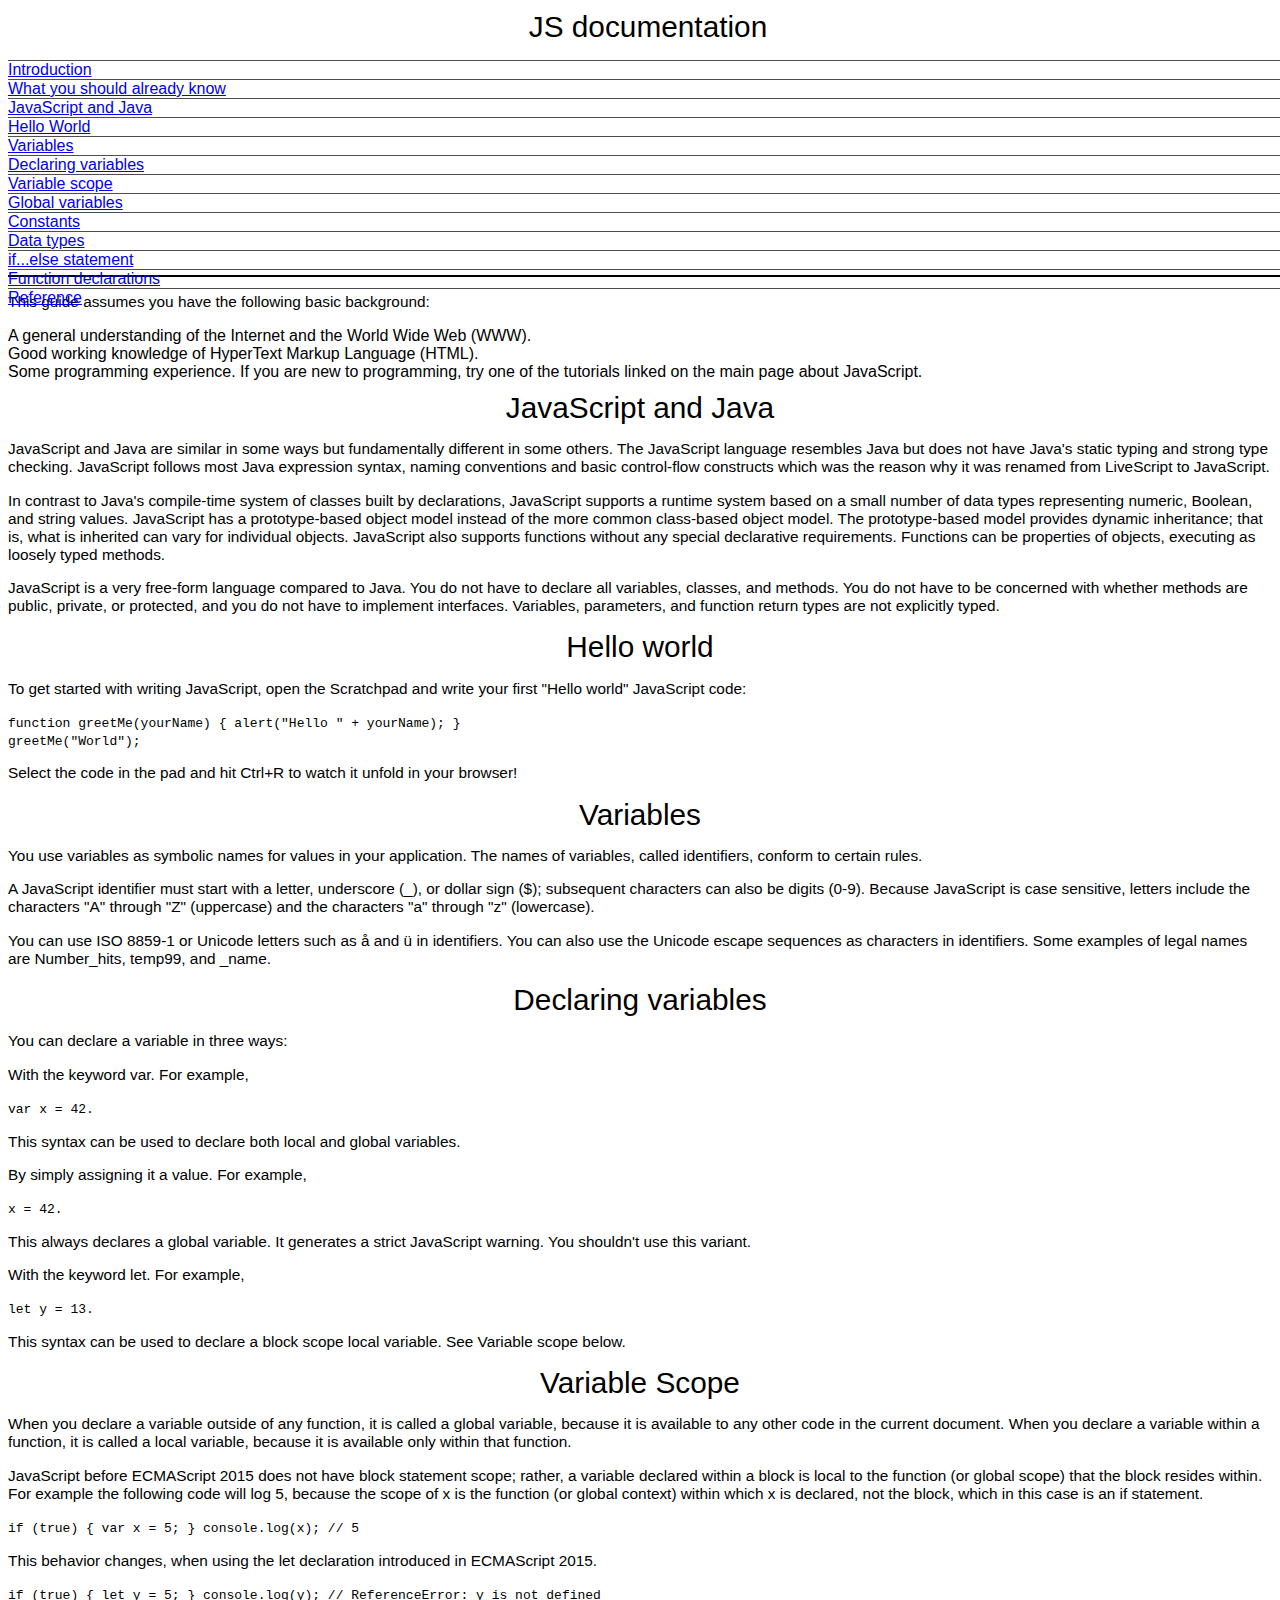
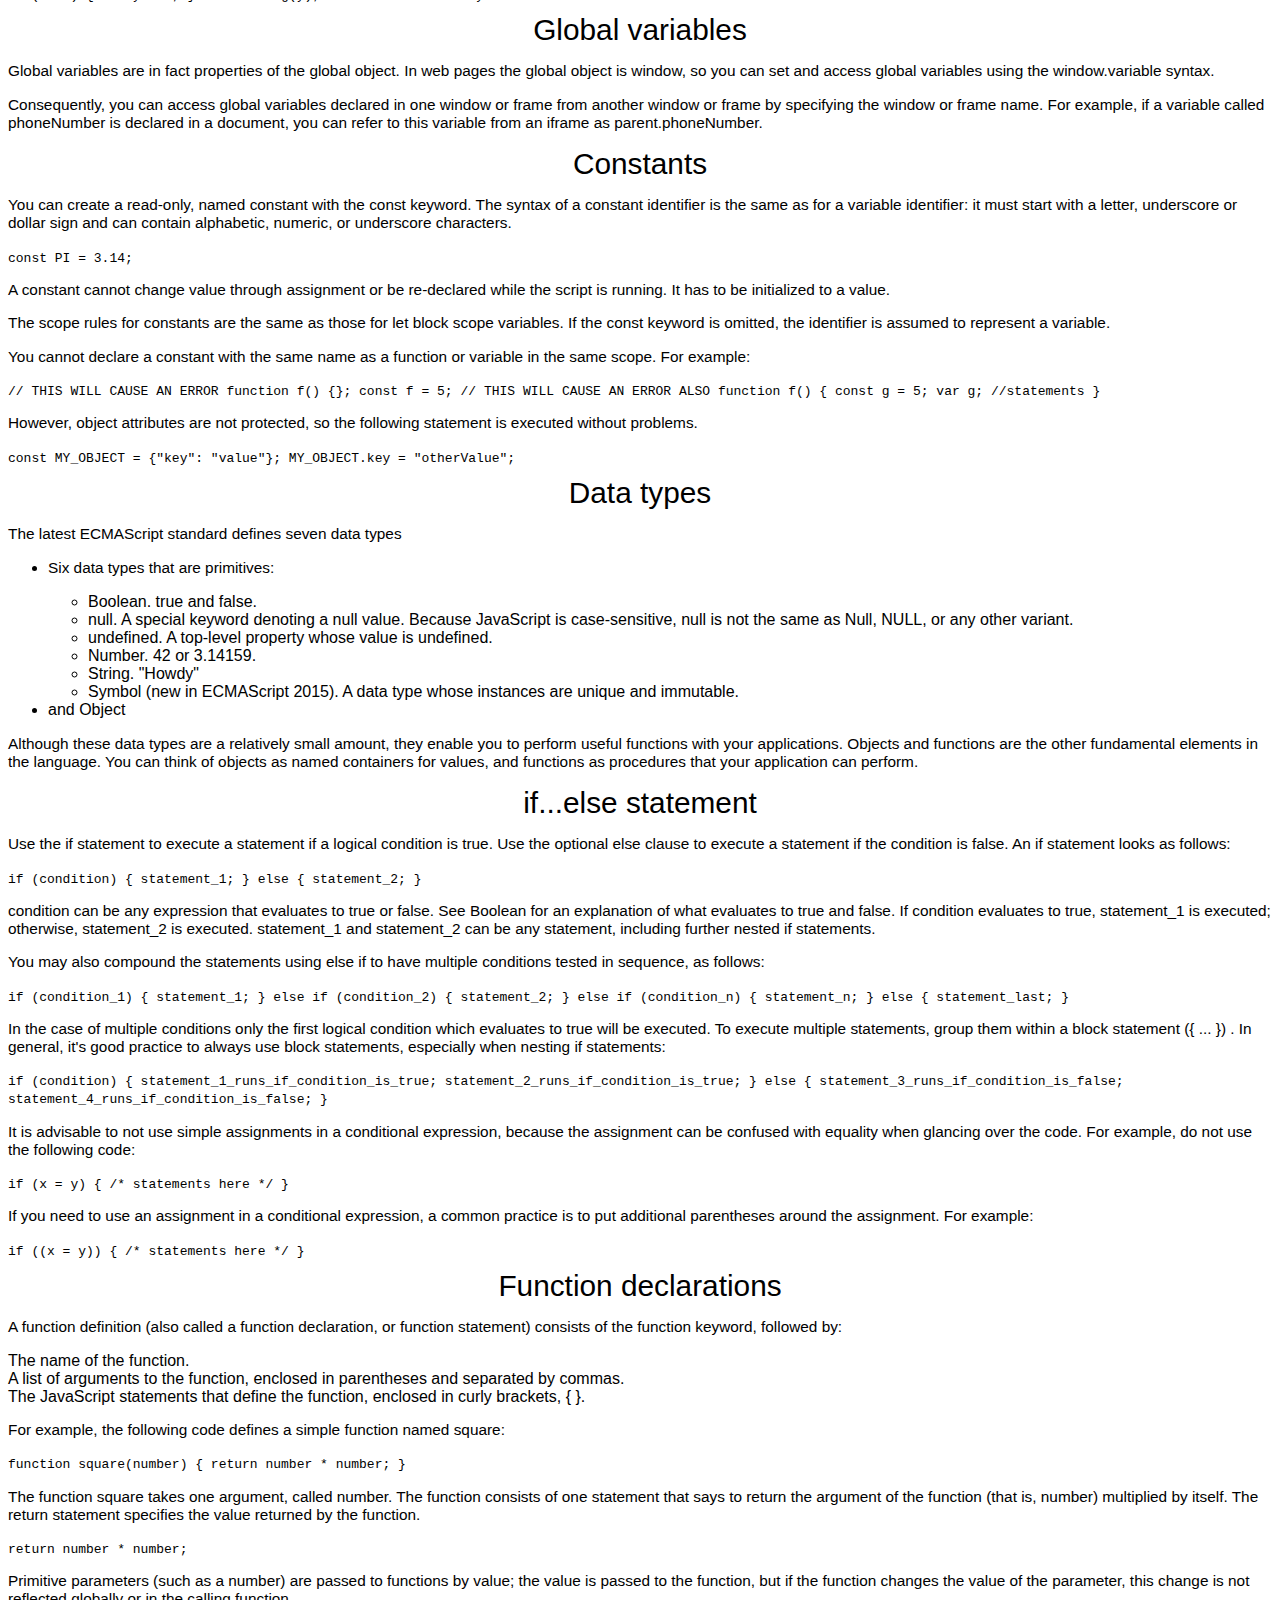
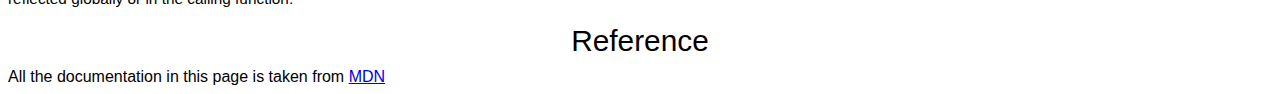
==== Technical Documentation project/index.html @ 60b71da4 "first commit" ====
<!DOCTYPE html>
<html lang="en">
   <head>
    <meta charset="UTF-8" />
    <meta name="viewport" content="width=device-width, initial-scale=1.0" />
    <meta name="technical documentation page" content="technical documentation page challenge" />
    <link rel="stylesheet" href="styles.css" />
  </head>
  <main id="main-doc">
    <nav id="navbar">
      <header>JS documentation</header>
      <ul>
      <li><a class="nav-link" href="#Introduction">Introduction</a></li>
      <li><a class="nav-link" href="#what_you_should_already_know">What you should already know</a></li>
      <li><a class="nav-link" href="#javascript_and_java">JavaScript and Java</a></li>
      <li><a class="nav-link" href="#hello_world">Hello World</a></li>
      <li><a class="nav-link" href="#variables">Variables</a></li>
      <li><a class="nav-link" href="#declaring_variables">Declaring variables</a></li>
      <li><a class="nav-link" href="#variable_scope">Variable scope</a></li>
      <li><a class="nav-link" href="#global_variables">Global variables</a></li>
      <li><a class="nav-link" href="#constants">Constants</a></li>
      <li><a class="nav-link" href="#data_types">Data types</a></li>
      <li><a class="nav-link" href="#if_else_statement">if...else statement</a></li>
      <li><a class="nav-link" href="#function_declarations">Function declarations</a></li>
      <li><a class="nav-link" href="#reference">Reference</a></li>
      </ul>
      
    </nav>
  <section class="main-section" id="Introduction">
    <article>
      <header>Introduction</header>
      <p>JavaScript is a cross-platform, object-oriented scripting language. It is a small and lightweight language. Inside a host environment (for example, a web browser), JavaScript can be connected to the objects of its environment to provide programmatic control over them.</p>
      <p>JavaScript contains a standard library of objects, such as Array, Date, and Math, and a core set of language elements such as operators, control structures, and statements. Core JavaScript can be extended for a variety of purposes by supplementing it with additional objects; for example:</p>
      <li>Client-side JavaScript extends the core language by supplying objects to control a browser and its 
      Document Object Model (DOM). For example, client-side extensions allow an application 
      to place elements on an HTML form and respond to user events such as mouse clicks, form input, 
      and page navigation.</li>
      <li>Server-side JavaScript extends the core language by supplying objects relevant to running 
      JavaScript on a server. For example, server-side extensions allow an application to communicate with a
      database, provide continuity of information from one invocation to another of the application, 
      or perform file manipulations on a server.</li>
    </article>    
  </section>
  <section class="main-section" id="what_you_should_already_know">
    <article>
      <header>What you should already know</header>
      <p>This guide assumes you have the following basic background:</p>
      <li>A general understanding of the Internet and the World Wide Web (WWW).</li>
      <li>Good working knowledge of HyperText Markup Language (HTML).</li>
      <li>Some programming experience. If you are new to programming, try one of the tutorials linked on the main page about JavaScript.</li>
    </article>
  </section>
  <section class="main-section" id="javascript_and_java">
    <article>
      <header>JavaScript and Java</header>
      <p>JavaScript and Java are similar in some ways but fundamentally different in some others. The JavaScript language resembles Java but does not have Java's static typing and strong type checking. JavaScript follows most Java expression syntax, naming conventions and basic control-flow constructs which was the reason why it was renamed from LiveScript to JavaScript.</p>
      <p>In contrast to Java's compile-time system of classes built by declarations, JavaScript supports a runtime system based on a small number of data types representing numeric, Boolean, and string values. JavaScript has a prototype-based object model instead of the more common class-based object model. The prototype-based model provides dynamic inheritance; that is, what is inherited can vary for individual objects. JavaScript also supports functions without any special declarative requirements. Functions can be properties of objects, executing as loosely typed methods.</p>
      <p>JavaScript is a very free-form language compared to Java. You do not have to declare all variables, classes, and methods. You do not have to be concerned with whether methods are public, private, or protected, and you do not have to implement interfaces. Variables, parameters, and function return types are not explicitly typed.</p>
    </article>
</section>
  <section class="main-section" id="hello_world">
    <article>
      <header>Hello world</header>
      <p>To get started with writing JavaScript, open the Scratchpad and write your first "Hello world" JavaScript code:</p>
      <code>function greetMe(yourName) { alert("Hello " + yourName); }
          <br>greetMe("World");</code>
      <p>Select the code in the pad and hit Ctrl+R to watch it unfold in your browser!</p>
    </article>
  </section>
  <section class="Variables" id="variables">
    <article>
      <header>Variables</header>
      <p>You use variables as symbolic names for values in your application. The names of variables, called identifiers, conform to certain rules.</p>
      <p>A JavaScript identifier must start with a letter, underscore (_), or dollar sign ($); subsequent characters can also be digits (0-9). Because JavaScript is case sensitive, letters include the characters "A" through "Z" (uppercase) and the characters "a" through "z" (lowercase).</p>
      <p>You can use ISO 8859-1 or Unicode letters such as å and ü in identifiers. You can also use the Unicode escape sequences as characters in identifiers. Some examples of legal names are Number_hits, temp99, and _name.</p>
    </article>
  </section>
  <section class="main-section" id="declaring_variables">
    <article>
      <header>Declaring variables</header>
      <p>You can declare a variable in three ways:</p>
      <p>With the keyword var. For example,</p>
      <code>var x = 42.</code>
      <p>This syntax can be used to declare both local and global variables.</p>
      <p>By simply assigning it a value. For example,</p>
      <code>x = 42.</code>
      <p>This always declares a global variable. It generates a strict JavaScript warning. You shouldn't use this variant.</p>
      <p>With the keyword let. For example,</p>
      <code>let y = 13.</code>
      <p>This syntax can be used to declare a block scope local variable. See Variable scope below.</p>
    </article>
  </section>
    <section class="main-section" id="variable_scope">
      <article>
        <header>Variable Scope</header>
        <p>When you declare a variable outside of any function, it is called a global variable, because it is available to any other code in the current document. When you declare a variable within a function, it is called a local variable, because it is available only within that function.</p>
        <p>JavaScript before ECMAScript 2015 does not have block statement scope; rather, a variable declared within a block is local to the function (or global scope) that the block resides within. For example the following code will log 5, because the scope of x is the function (or global context) within which x is declared, not the block, which in this case is an if statement.</p>
        <code>if (true) { var x = 5; } console.log(x); // 5</code>
        <p>This behavior changes, when using the let declaration introduced in ECMAScript 2015.</p>
        <code>if (true) { let y = 5; } console.log(y); // ReferenceError: y is not defined</code>
      </article>
    </section>
    <section class="main-section" id="global_variables">
      <article>
      <header>Global variables</header>
      <p>Global variables are in fact properties of the global object. In web pages the global object is window, so you can set and access global variables using the window.variable syntax.</p>
      <p>Consequently, you can access global variables declared in one window or frame from another window or frame by specifying the window or frame name. For example, if a variable called phoneNumber is declared in a document, you can refer to this variable from an iframe as parent.phoneNumber.</p>
      </article>
    </section>
    <section class="main-section" id="constants">
      <article>
        <header>Constants</header>
        <p>You can create a read-only, named constant with the const keyword. The syntax of a constant identifier is the same as for a variable identifier: it must start with a letter, underscore or dollar sign and can contain alphabetic, numeric, or underscore characters.</p>
        <code>const PI = 3.14;</code>
        <p>A constant cannot change value through assignment or be re-declared while the script is running. It has to be initialized to a value.</p>
        <p>The scope rules for constants are the same as those for let block scope variables. If the const keyword is omitted, the identifier is assumed to represent a variable.</p>
        <p>You cannot declare a constant with the same name as a function or variable in the same scope. For example:</p>
        <code>// THIS WILL CAUSE AN ERROR function f() {}; const f = 5; // THIS
          WILL CAUSE AN ERROR ALSO function f() { const g = 5; var g;
          //statements }</code>
        <p>However, object attributes are not protected, so the following statement is executed without problems.</p>
        <code>const MY_OBJECT = {"key": "value"}; MY_OBJECT.key =
          "otherValue";</code>
        </article>
    </section>
    <section class="main-section" id="data_types">
      <article>
        <header>Data types</header>
        <p>The latest ECMAScript standard defines seven data types</p>
        <ul>
          <li><p>Six data types that are primitives:</p>
            <ul>
              <li>Boolean. true and false.</li>
              <li>null. A special keyword denoting a null value. Because JavaScript is case-sensitive, null is not the same as Null, NULL, or any other variant.</li>
              <li>undefined. A top-level property whose value is undefined.</li>
              <li>Number. 42 or 3.14159.</li>
              <li>String. "Howdy"</li>
              <li>Symbol (new in ECMAScript 2015). A data type whose instances are unique and immutable.</li>
            </ul>
          </li>
          <li>and Object</li>
        </ul>
        <p>Although these data types are a relatively small amount, they enable you to perform useful functions with your applications. Objects and functions are the other fundamental elements in the language. You can think of objects as named containers for values, and functions as procedures that your application can perform.</p>
      </article>
    </section>
  <section class="main-section" id="if_else_statement">
    <article>
      <header>if...else statement</header>
      <p>Use the if statement to execute a statement if a logical condition is true. Use the optional else clause to execute a statement if the condition is false. An if statement looks as follows:</p>
      <code>if (condition) { statement_1; } else { statement_2; }</code>
      <p>condition can be any expression that evaluates to true or false. See Boolean for an explanation of what evaluates to true and false. If condition evaluates to true, statement_1 is executed; otherwise, statement_2 is executed. statement_1 and statement_2 can be any statement, including further nested if statements.</p>
      <p>You may also compound the statements using else if to have multiple conditions tested in sequence, as follows:</p>
      <code>if (condition_1) { statement_1; } else if (condition_2) {
        statement_2; } else if (condition_n) { statement_n; } else {
        statement_last; }</code>
      <p>In the case of multiple conditions only the first logical condition which evaluates to true will be executed. To execute multiple statements, group them within a block statement ({ ... }) . In general, it's good practice to always use block statements, especially when nesting if statements:</p>
      <code>if (condition) { statement_1_runs_if_condition_is_true;
        statement_2_runs_if_condition_is_true; } else {
        statement_3_runs_if_condition_is_false;
        statement_4_runs_if_condition_is_false; }</code>
      <p>It is advisable to not use simple assignments in a conditional expression, because the assignment can be confused with equality when glancing over the code. For example, do not use the following code:</p>
      <code>if (x = y) { /* statements here */ }</code>
      <p>If you need to use an assignment in a conditional expression, a common practice is to put additional parentheses around the assignment. For example:</p>
      <code>if ((x = y)) { /* statements here */ }</code>
    </article>
  </section>
  <section class="main-section" id="function_declarations">
    <article>
      <header>Function declarations</header>
      <p>A function definition (also called a function declaration, or function statement) consists of the function keyword, followed by:</p>
      <li>The name of the function.</li>
      <li>A list of arguments to the function, enclosed in parentheses and separated by commas.</li>
      <li>The JavaScript statements that define the function, enclosed in curly brackets, { }.</li>
      <p>For example, the following code defines a simple function named square:</p>
      <code>function square(number) { return number * number; }</code>
      <p>The function square takes one argument, called number. The function consists of one statement that says to return the argument of the function (that is, number) multiplied by itself. The return statement specifies the value returned by the function.</p>
      <code>return number * number;</code>
      <p>Primitive parameters (such as a number) are passed to functions by value; the value is passed to the function, but if the function changes the value of the parameter, this change is not reflected globally or in the calling function.</p>
    </article>
  </section>
  <section class="main-section" id="reference">
    <article>
      <header>Reference</header>
      <li>All the documentation in this page is taken from <a href="https://developer.mozilla.org/en-US/docs/Web/JavaScript/Guide">MDN</a></li>
    </article>
  </section>
  </main>
</html>
---- Technical Documentation project/styles.css ----
html, body{
    font-family: 'Open Sans', Arial, sans-serif;
    background-color: #ffffff;
    color:#000000;
}

header{
    margin:10px;
    text-align: center;
    font-size: 29.8px;
}
p{
    font-size: 15.36px;
    color:4d4e53;
}
#navbar{
    background-color: white;
    position:absolute;
    top:0;
    padding:0;
    margin:0;
    width:100%;
    max-height: 275px;
    border:none;
    z-index: 1;
    border-bottom: 2px solid;
}

.nav-link{
    display: inline-block;
}
#navbar ul {
    height: 88%;
    padding: 0;
    overflow-y: auto;
    overflow-x: hidden;
}
#navbar li {
    color: #4d4e53;
    border-top: 1px solid;
    list-style: none;
    position: relative;
    width: 100%;
}
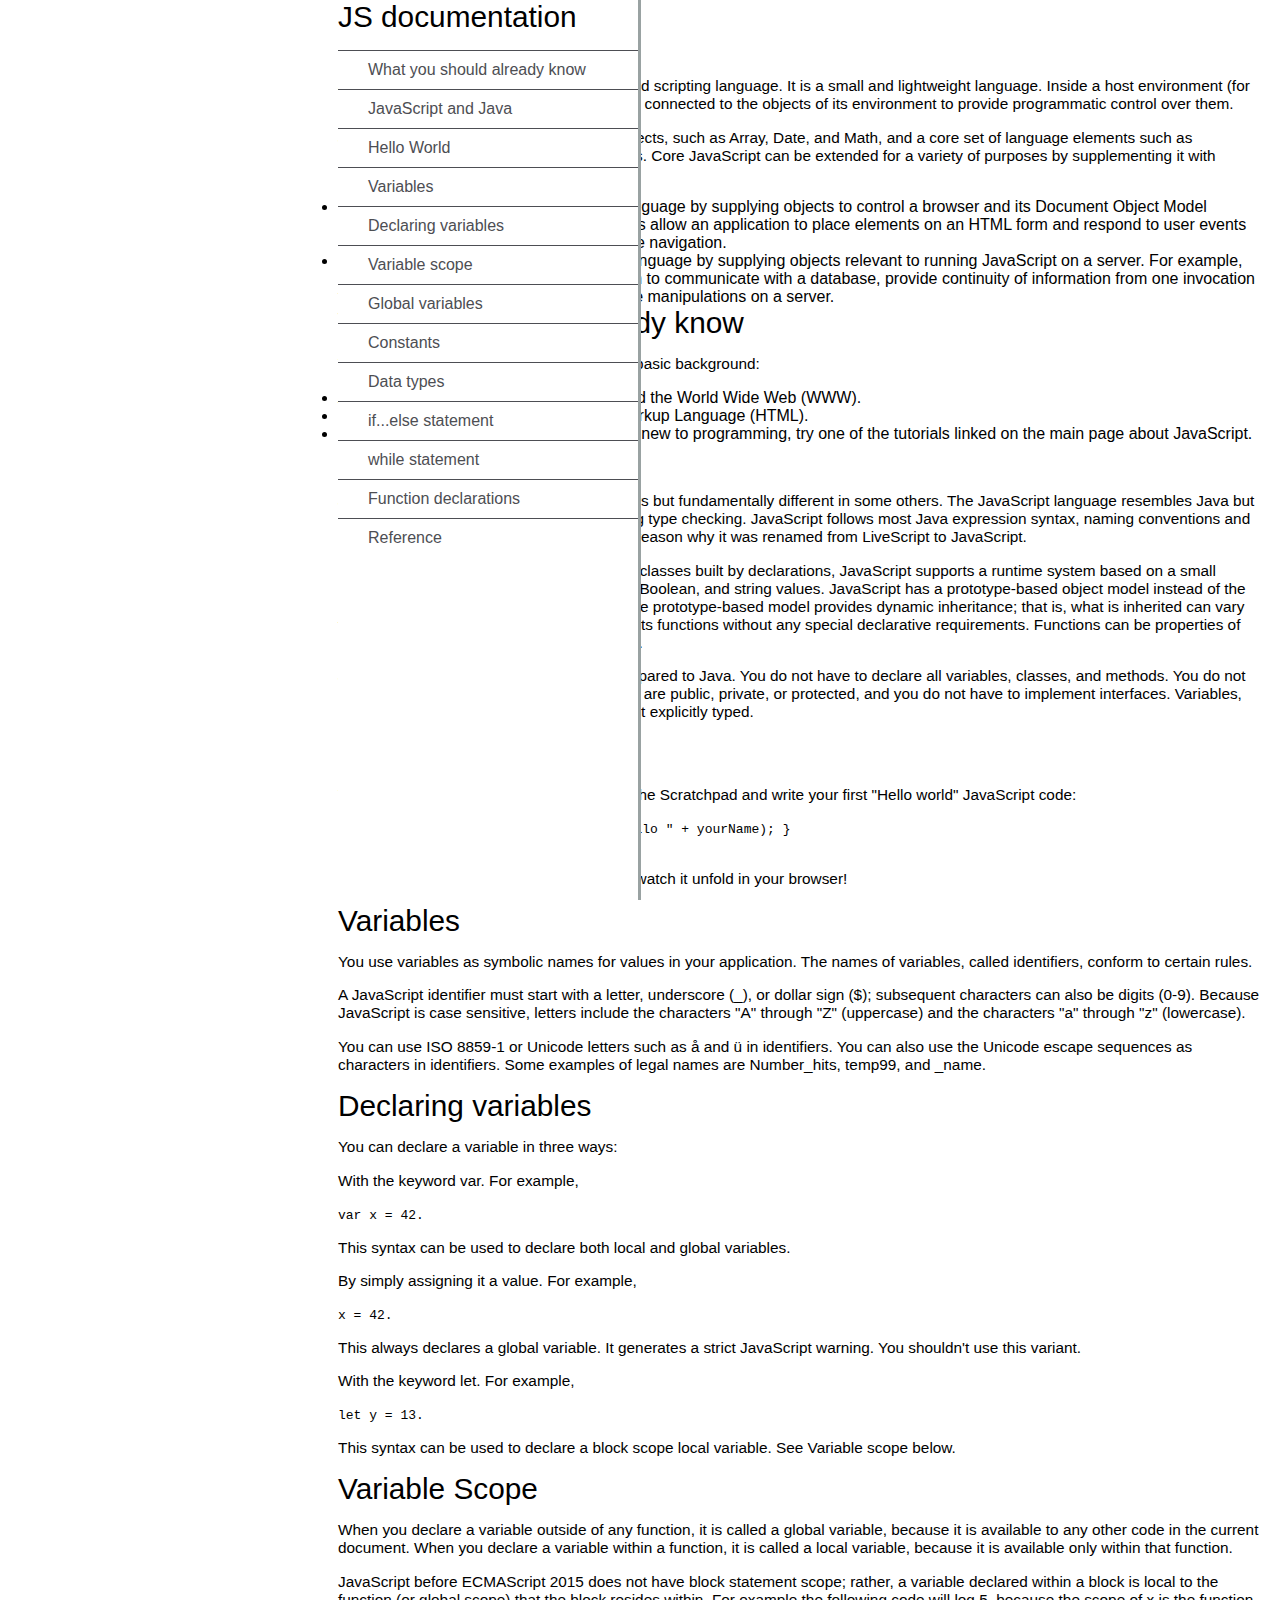
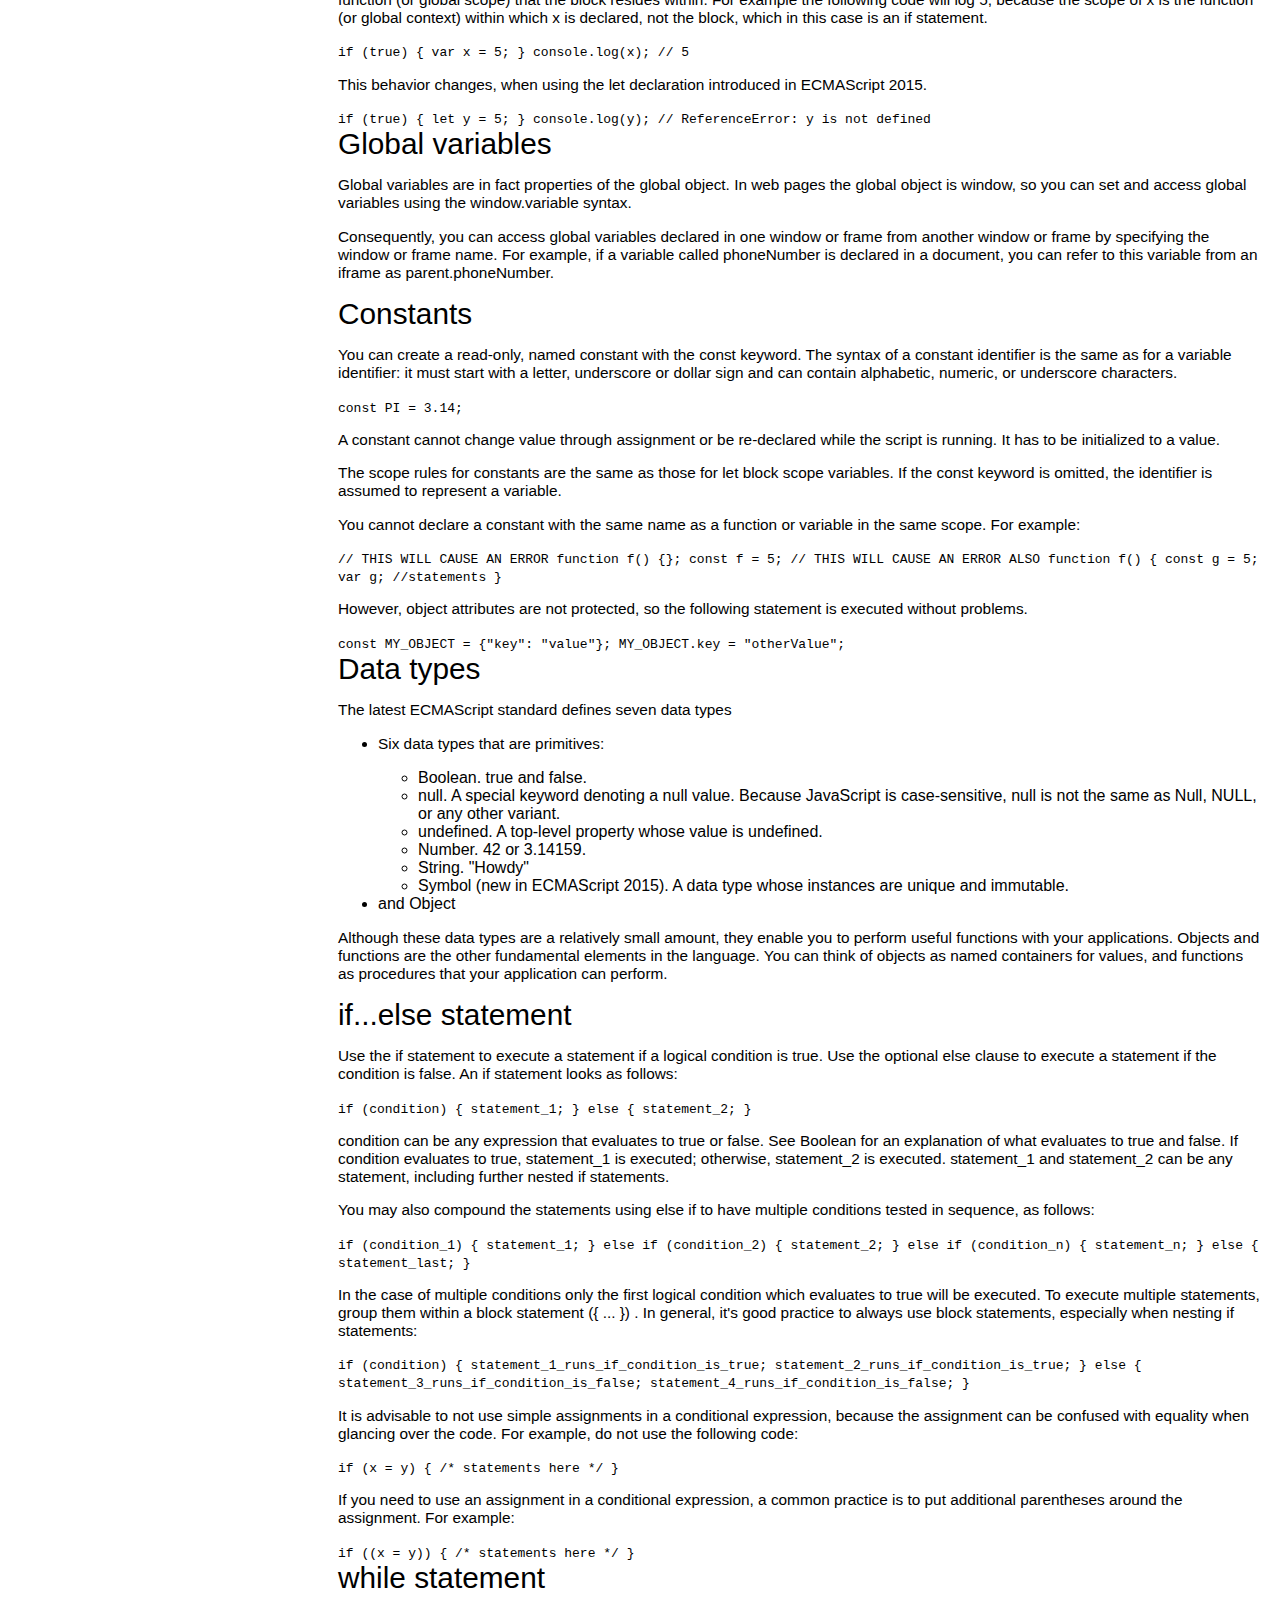
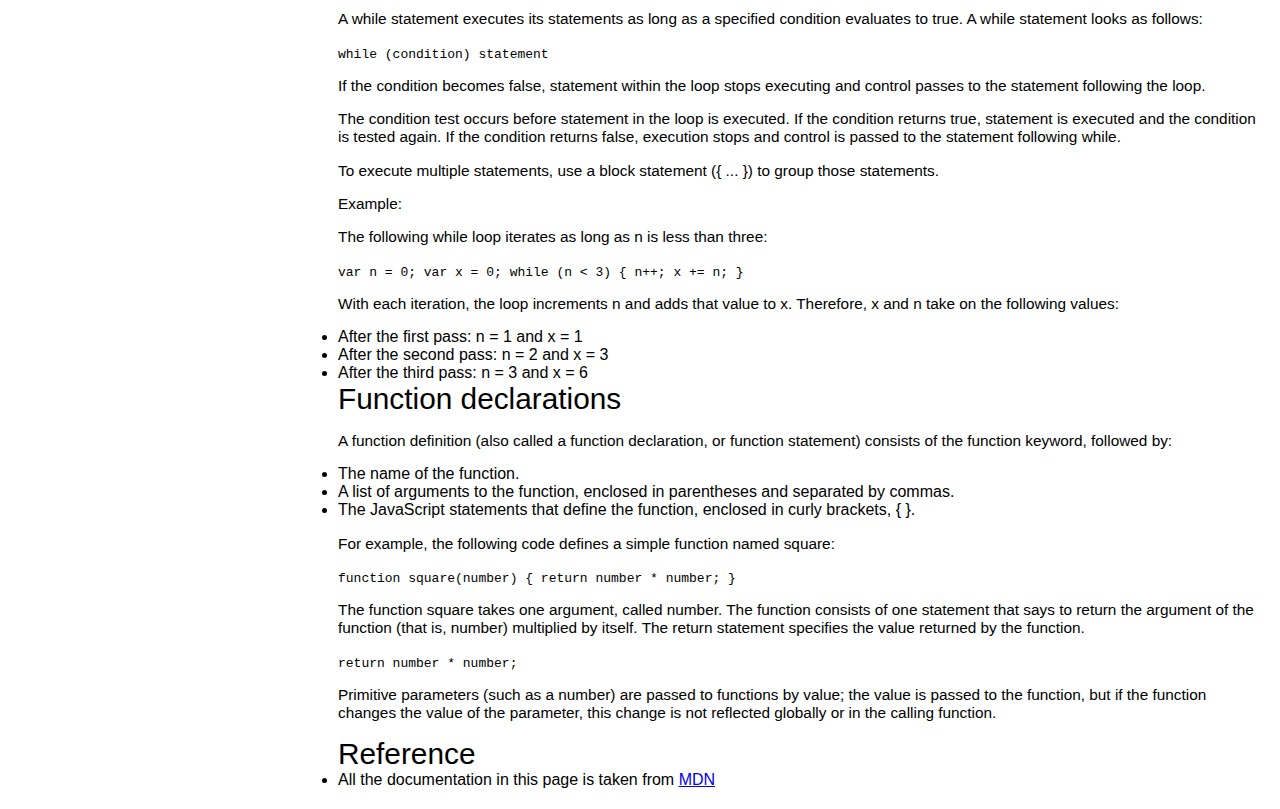
==== commit 10ba3f5e: "modificaciones en la navbar" ====
--- a/Technical Documentation project/index.html
+++ b/Technical Documentation project/index.html
@@ -10,7 +10,6 @@
     <nav id="navbar">
       <header>JS documentation</header>
       <ul>
-      <li><a class="nav-link" href="#Introduction">Introduction</a></li>
       <li><a class="nav-link" href="#what_you_should_already_know">What you should already know</a></li>
       <li><a class="nav-link" href="#javascript_and_java">JavaScript and Java</a></li>
       <li><a class="nav-link" href="#hello_world">Hello World</a></li>
@@ -21,6 +20,7 @@
       <li><a class="nav-link" href="#constants">Constants</a></li>
       <li><a class="nav-link" href="#data_types">Data types</a></li>
       <li><a class="nav-link" href="#if_else_statement">if...else statement</a></li>
+      <li><a class="nav-link" href="#while_statement">while statement</a></li>
       <li><a class="nav-link" href="#function_declarations">Function declarations</a></li>
       <li><a class="nav-link" href="#reference">Reference</a></li>
       </ul>
@@ -163,6 +163,24 @@
       <p>If you need to use an assignment in a conditional expression, a common practice is to put additional parentheses around the assignment. For example:</p>
       <code>if ((x = y)) { /* statements here */ }</code>
     </article>
+    <section class="main-section" id="while_statement">
+      <article>
+        <header>while statement</header>
+        <p>A while statement executes its statements as long as a specified condition evaluates to true. A while statement looks as follows:</p>
+        <code>while (condition) statement</code>
+        <p>If the condition becomes false, statement within the loop stops executing and control passes to the statement following the loop.</p>
+        <p>The condition test occurs before statement in the loop is executed. If the condition returns true, statement is executed and the condition is tested again. If the condition returns false, execution stops and control is passed to the statement following while.</p>
+        <p>To execute multiple statements, use a block statement ({ ... }) to group those statements.</p>
+        <p>Example:</p>
+        <p>The following while loop iterates as long as n is less than three:</p>
+        <code>var n = 0; var x = 0; while (n < 3) { n++; x += n; }</code>
+        <p>With each iteration, the loop increments n and adds that value to x. Therefore, x and n take on the following values:</p>
+        <li>After the first pass: n = 1 and x = 1</li>
+        <li>After the second pass: n = 2 and x = 3</li>
+        <li>After the third pass: n = 3 and x = 6</li>
+      </article>
+      
+    </section>
   </section>
   <section class="main-section" id="function_declarations">
     <article>
--- a/Technical Documentation project/styles.css
+++ b/Technical Documentation project/styles.css
@@ -2,6 +2,7 @@
     font-family: 'Open Sans', Arial, sans-serif;
     background-color: #ffffff;
     color:#000000;
+    min-width: 290px;
 }
 
 header{
@@ -9,26 +10,33 @@
     text-align: center;
     font-size: 29.8px;
 }
+#main-doc header {
+    text-align: left;
+    margin: 0px;
+}
 p{
     font-size: 15.36px;
     color:4d4e53;
 }
+#main-doc {
+    position: absolute;
+    margin-left: 310px;
+    padding: 20px;
+    margin-bottom: 110px;
+}
+
 #navbar{
     background-color: white;
-    position:absolute;
+    position:fixed;
     top:0;
     padding:0;
     margin:0;
-    width:100%;
-    max-height: 275px;
-    border:none;
-    z-index: 1;
-    border-bottom: 2px solid;
+    width:300px;
+    height: 100%;;
+    border-right: solid;
+    border-color: rgba(0, 22, 22, 0.4);
 }
 
-.nav-link{
-    display: inline-block;
-}
 #navbar ul {
     height: 88%;
     padding: 0;
@@ -41,4 +49,11 @@
     list-style: none;
     position: relative;
     width: 100%;
-}+}
+#navbar a {
+    display: block;
+    padding: 10px 30px;
+    color: #4d4e53;
+    text-decoration: none;
+    cursor: pointer;
+  }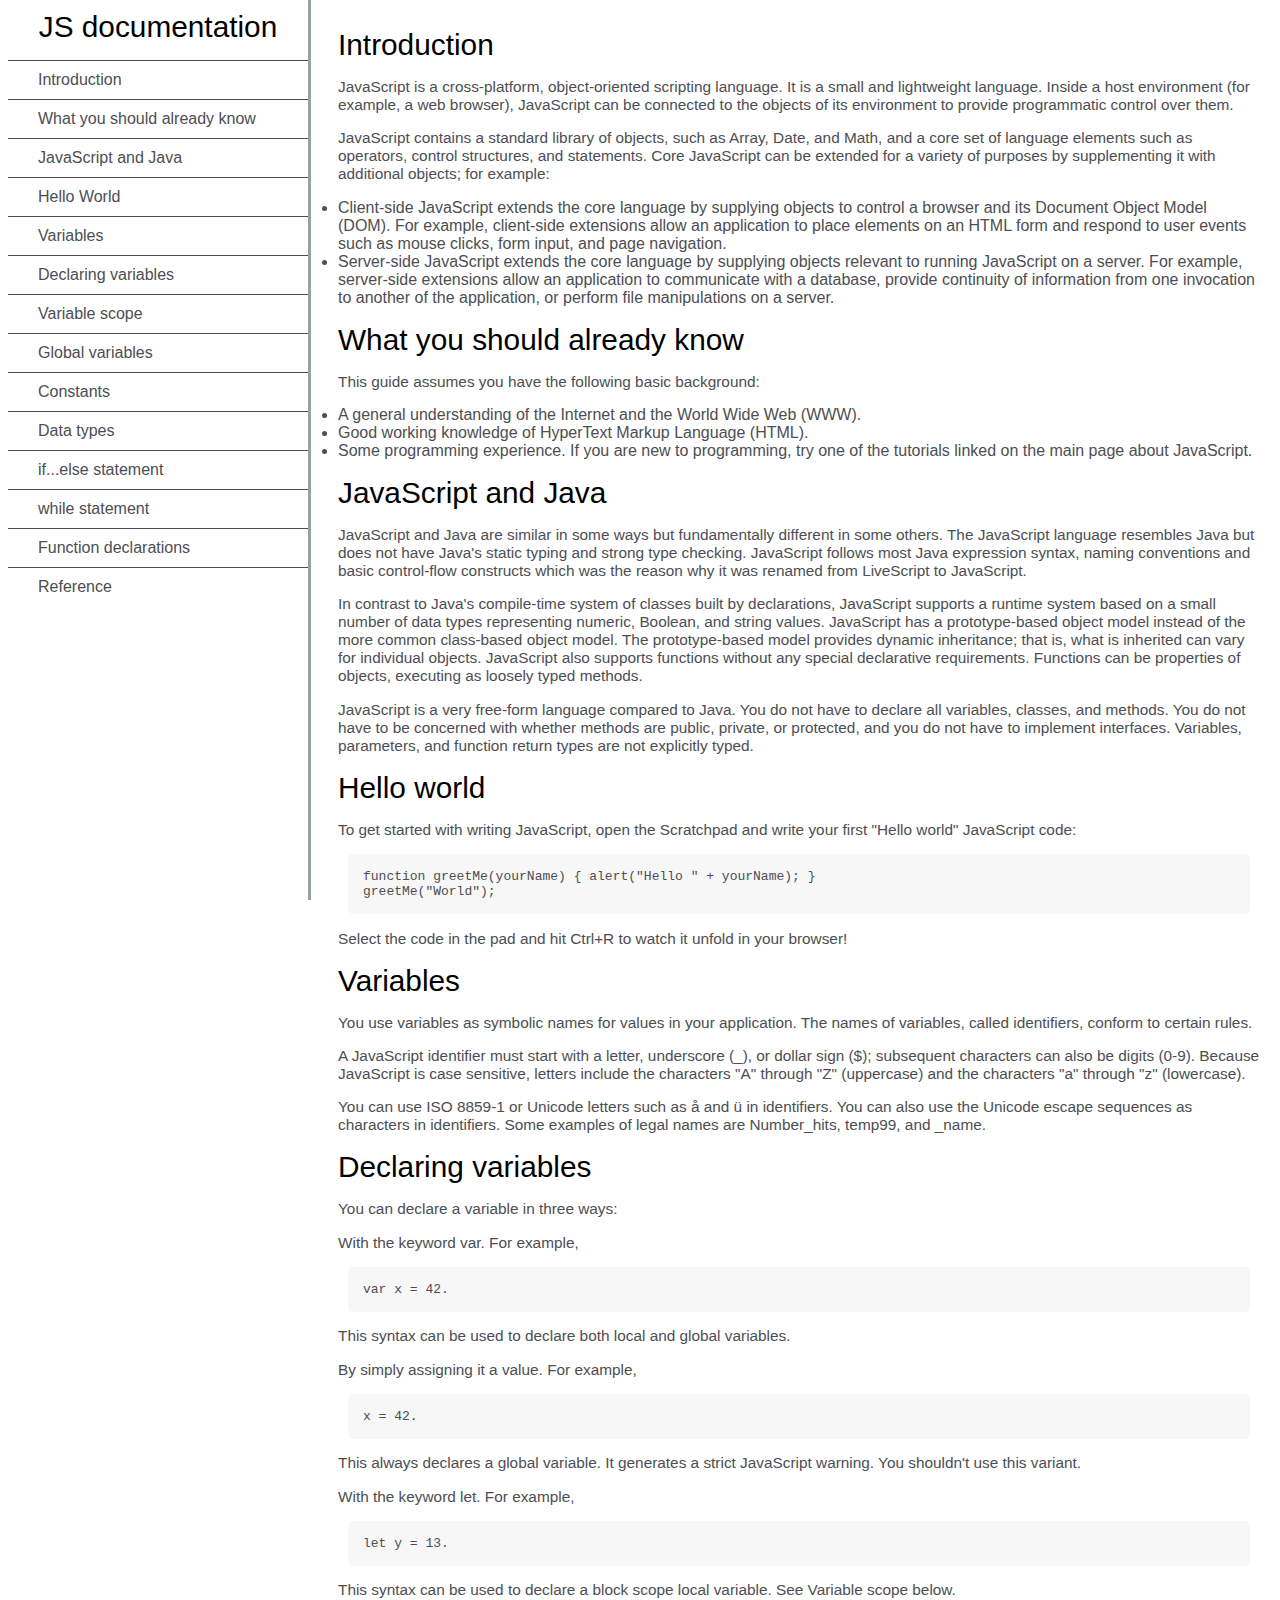
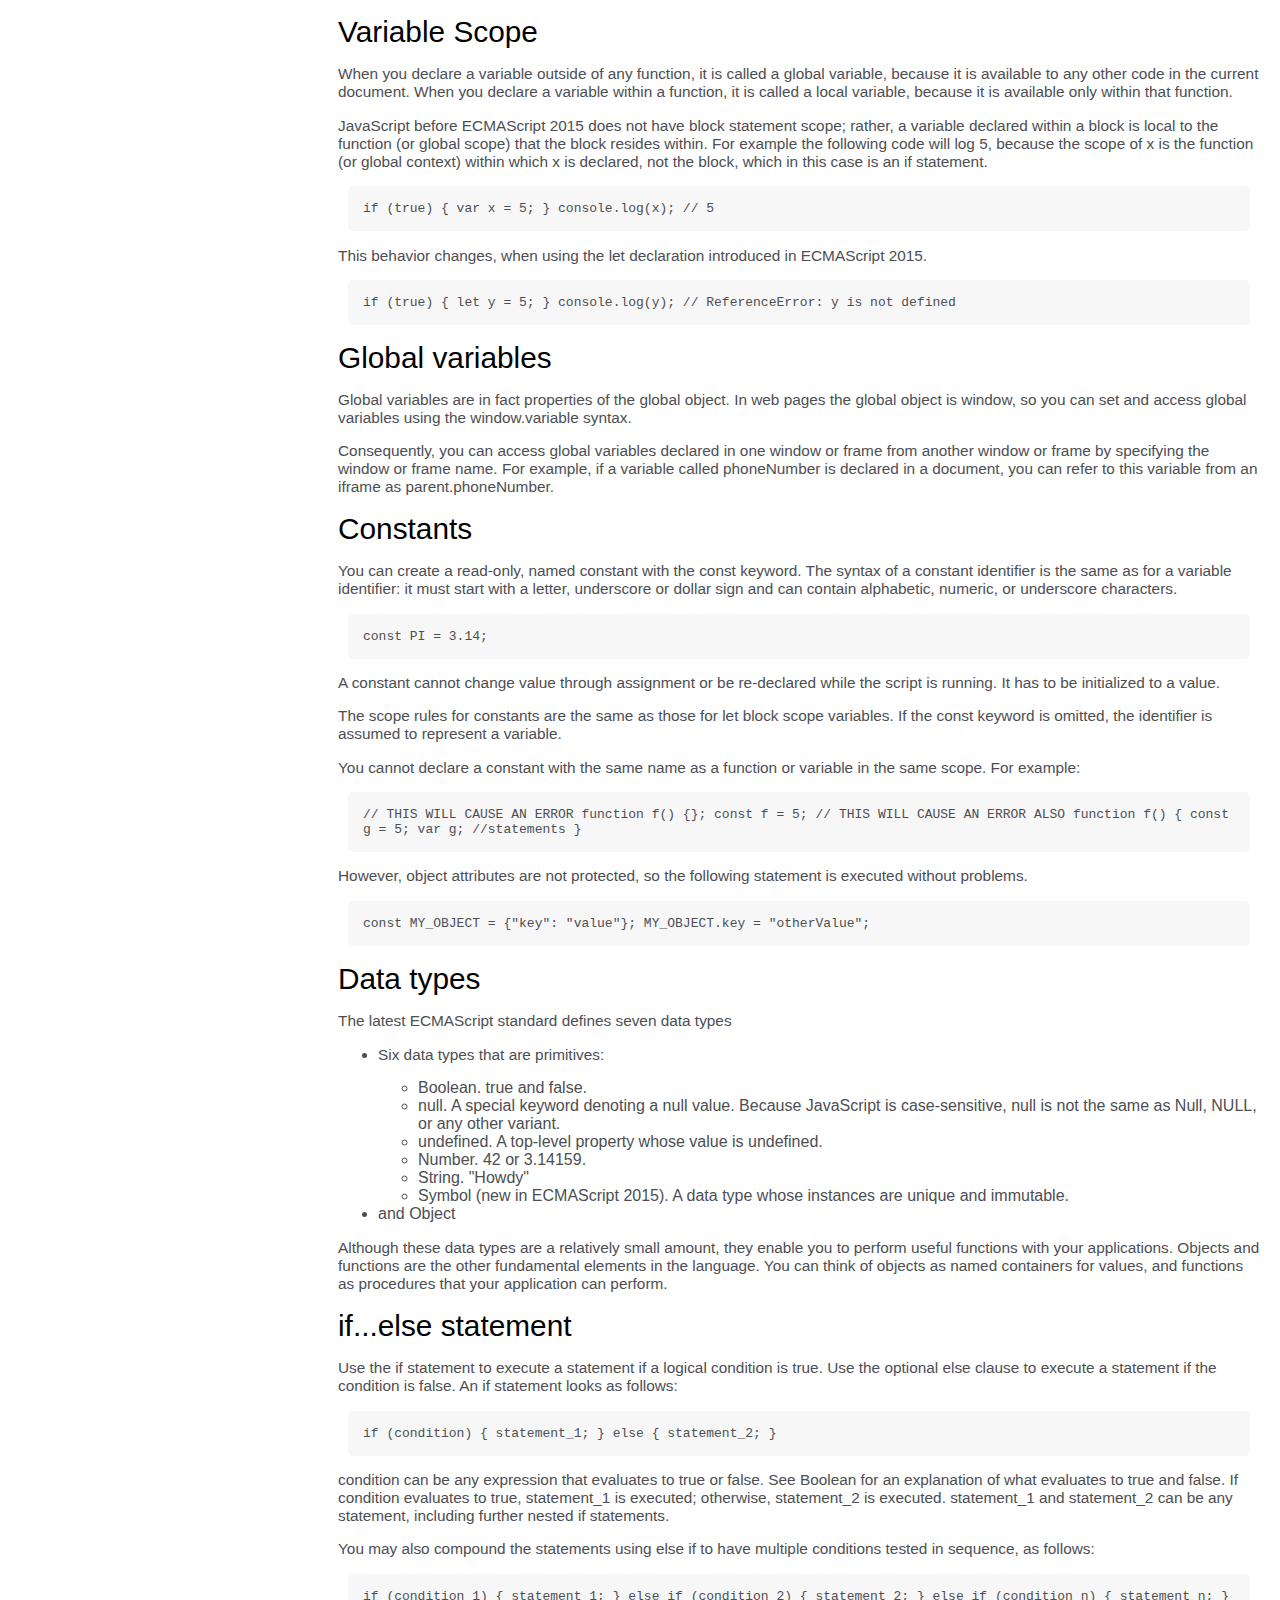
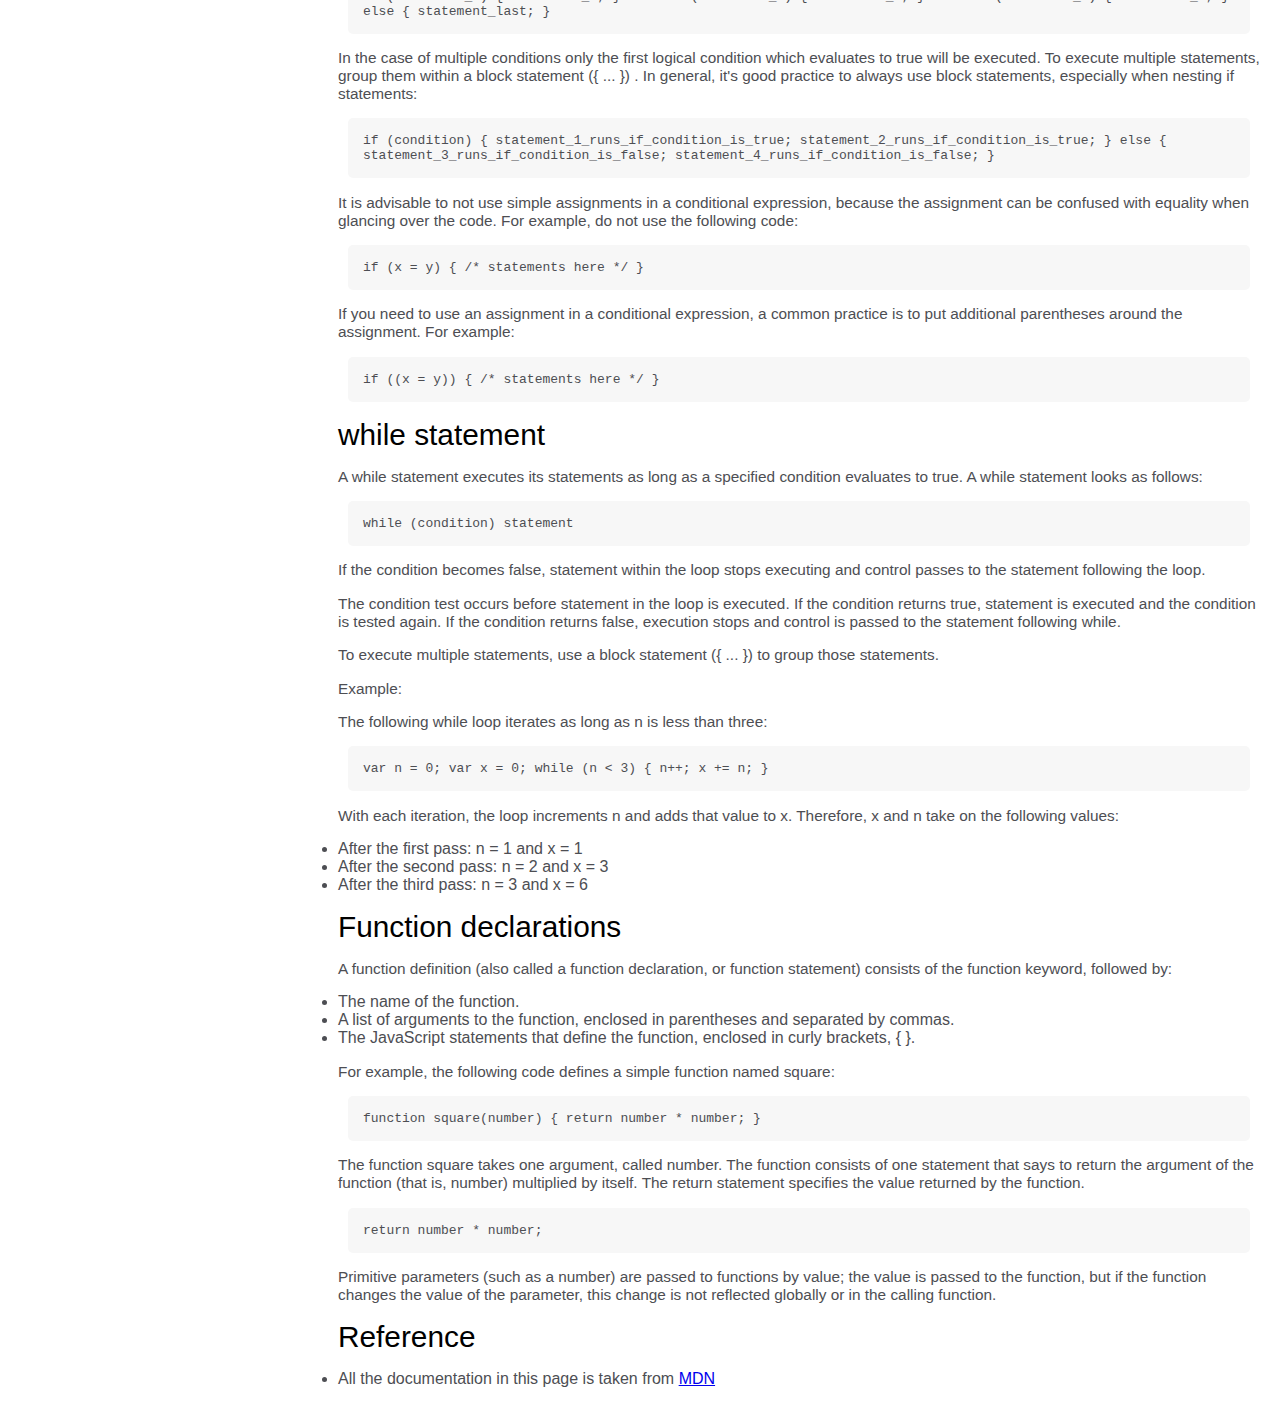
==== commit e3349adc: "diseño terminado, falta media query" ====
--- a/Technical Documentation project/index.html
+++ b/Technical Documentation project/index.html
@@ -6,29 +6,30 @@
     <meta name="technical documentation page" content="technical documentation page challenge" />
     <link rel="stylesheet" href="styles.css" />
   </head>
+  <nav id="navbar">
+    <header>JS documentation</header>
+    <ul><li><a class="nav-link" href="#Introduction">Introduction</a></li>
+    <li><a class="nav-link" href="#what_you_should_already_know">What you should already know</a></li>
+    <li><a class="nav-link" href="#javascript_and_java">JavaScript and Java</a></li>
+    <li><a class="nav-link" href="#hello_world">Hello World</a></li>
+    <li><a class="nav-link" href="#variables">Variables</a></li>
+    <li><a class="nav-link" href="#declaring_variables">Declaring variables</a></li>
+    <li><a class="nav-link" href="#variable_scope">Variable scope</a></li>
+    <li><a class="nav-link" href="#global_variables">Global variables</a></li>
+    <li><a class="nav-link" href="#constants">Constants</a></li>
+    <li><a class="nav-link" href="#data_types">Data types</a></li>
+    <li><a class="nav-link" href="#if_else_statement">if...else statement</a></li>
+    <li><a class="nav-link" href="#while_statement">while statement</a></li>
+    <li><a class="nav-link" href="#function_declarations">Function declarations</a></li>
+    <li><a class="nav-link" href="#reference">Reference</a></li>
+    </ul>
+    
+  </nav>
   <main id="main-doc">
-    <nav id="navbar">
-      <header>JS documentation</header>
-      <ul>
-      <li><a class="nav-link" href="#what_you_should_already_know">What you should already know</a></li>
-      <li><a class="nav-link" href="#javascript_and_java">JavaScript and Java</a></li>
-      <li><a class="nav-link" href="#hello_world">Hello World</a></li>
-      <li><a class="nav-link" href="#variables">Variables</a></li>
-      <li><a class="nav-link" href="#declaring_variables">Declaring variables</a></li>
-      <li><a class="nav-link" href="#variable_scope">Variable scope</a></li>
-      <li><a class="nav-link" href="#global_variables">Global variables</a></li>
-      <li><a class="nav-link" href="#constants">Constants</a></li>
-      <li><a class="nav-link" href="#data_types">Data types</a></li>
-      <li><a class="nav-link" href="#if_else_statement">if...else statement</a></li>
-      <li><a class="nav-link" href="#while_statement">while statement</a></li>
-      <li><a class="nav-link" href="#function_declarations">Function declarations</a></li>
-      <li><a class="nav-link" href="#reference">Reference</a></li>
-      </ul>
-      
-    </nav>
+    
   <section class="main-section" id="Introduction">
-    <article>
-      <header>Introduction</header>
+    <header>Introduction</header>
+    <article>
       <p>JavaScript is a cross-platform, object-oriented scripting language. It is a small and lightweight language. Inside a host environment (for example, a web browser), JavaScript can be connected to the objects of its environment to provide programmatic control over them.</p>
       <p>JavaScript contains a standard library of objects, such as Array, Date, and Math, and a core set of language elements such as operators, control structures, and statements. Core JavaScript can be extended for a variety of purposes by supplementing it with additional objects; for example:</p>
       <li>Client-side JavaScript extends the core language by supplying objects to control a browser and its 
@@ -42,8 +43,8 @@
     </article>    
   </section>
   <section class="main-section" id="what_you_should_already_know">
-    <article>
-      <header>What you should already know</header>
+    <header>What you should already know</header>
+    <article>
       <p>This guide assumes you have the following basic background:</p>
       <li>A general understanding of the Internet and the World Wide Web (WWW).</li>
       <li>Good working knowledge of HyperText Markup Language (HTML).</li>
@@ -51,16 +52,16 @@
     </article>
   </section>
   <section class="main-section" id="javascript_and_java">
-    <article>
-      <header>JavaScript and Java</header>
+    <header>JavaScript and Java</header>
+    <article>
       <p>JavaScript and Java are similar in some ways but fundamentally different in some others. The JavaScript language resembles Java but does not have Java's static typing and strong type checking. JavaScript follows most Java expression syntax, naming conventions and basic control-flow constructs which was the reason why it was renamed from LiveScript to JavaScript.</p>
       <p>In contrast to Java's compile-time system of classes built by declarations, JavaScript supports a runtime system based on a small number of data types representing numeric, Boolean, and string values. JavaScript has a prototype-based object model instead of the more common class-based object model. The prototype-based model provides dynamic inheritance; that is, what is inherited can vary for individual objects. JavaScript also supports functions without any special declarative requirements. Functions can be properties of objects, executing as loosely typed methods.</p>
       <p>JavaScript is a very free-form language compared to Java. You do not have to declare all variables, classes, and methods. You do not have to be concerned with whether methods are public, private, or protected, and you do not have to implement interfaces. Variables, parameters, and function return types are not explicitly typed.</p>
     </article>
 </section>
   <section class="main-section" id="hello_world">
-    <article>
-      <header>Hello world</header>
+    <header>Hello world</header>
+    <article>
       <p>To get started with writing JavaScript, open the Scratchpad and write your first "Hello world" JavaScript code:</p>
       <code>function greetMe(yourName) { alert("Hello " + yourName); }
           <br>greetMe("World");</code>
@@ -68,16 +69,16 @@
     </article>
   </section>
   <section class="Variables" id="variables">
-    <article>
-      <header>Variables</header>
+    <header>Variables</header>
+    <article>
       <p>You use variables as symbolic names for values in your application. The names of variables, called identifiers, conform to certain rules.</p>
       <p>A JavaScript identifier must start with a letter, underscore (_), or dollar sign ($); subsequent characters can also be digits (0-9). Because JavaScript is case sensitive, letters include the characters "A" through "Z" (uppercase) and the characters "a" through "z" (lowercase).</p>
       <p>You can use ISO 8859-1 or Unicode letters such as å and ü in identifiers. You can also use the Unicode escape sequences as characters in identifiers. Some examples of legal names are Number_hits, temp99, and _name.</p>
     </article>
   </section>
   <section class="main-section" id="declaring_variables">
-    <article>
-      <header>Declaring variables</header>
+    <header>Declaring variables</header>
+    <article>
       <p>You can declare a variable in three ways:</p>
       <p>With the keyword var. For example,</p>
       <code>var x = 42.</code>
@@ -91,8 +92,8 @@
     </article>
   </section>
     <section class="main-section" id="variable_scope">
-      <article>
-        <header>Variable Scope</header>
+      <header>Variable Scope</header>
+      <article>
         <p>When you declare a variable outside of any function, it is called a global variable, because it is available to any other code in the current document. When you declare a variable within a function, it is called a local variable, because it is available only within that function.</p>
         <p>JavaScript before ECMAScript 2015 does not have block statement scope; rather, a variable declared within a block is local to the function (or global scope) that the block resides within. For example the following code will log 5, because the scope of x is the function (or global context) within which x is declared, not the block, which in this case is an if statement.</p>
         <code>if (true) { var x = 5; } console.log(x); // 5</code>
@@ -101,15 +102,15 @@
       </article>
     </section>
     <section class="main-section" id="global_variables">
-      <article>
       <header>Global variables</header>
+      <article>
       <p>Global variables are in fact properties of the global object. In web pages the global object is window, so you can set and access global variables using the window.variable syntax.</p>
       <p>Consequently, you can access global variables declared in one window or frame from another window or frame by specifying the window or frame name. For example, if a variable called phoneNumber is declared in a document, you can refer to this variable from an iframe as parent.phoneNumber.</p>
       </article>
     </section>
     <section class="main-section" id="constants">
-      <article>
-        <header>Constants</header>
+      <header>Constants</header>
+      <article>
         <p>You can create a read-only, named constant with the const keyword. The syntax of a constant identifier is the same as for a variable identifier: it must start with a letter, underscore or dollar sign and can contain alphabetic, numeric, or underscore characters.</p>
         <code>const PI = 3.14;</code>
         <p>A constant cannot change value through assignment or be re-declared while the script is running. It has to be initialized to a value.</p>
@@ -124,8 +125,8 @@
         </article>
     </section>
     <section class="main-section" id="data_types">
-      <article>
-        <header>Data types</header>
+      <header>Data types</header>
+      <article>
         <p>The latest ECMAScript standard defines seven data types</p>
         <ul>
           <li><p>Six data types that are primitives:</p>
@@ -144,8 +145,8 @@
       </article>
     </section>
   <section class="main-section" id="if_else_statement">
-    <article>
-      <header>if...else statement</header>
+    <header>if...else statement</header>
+    <article>
       <p>Use the if statement to execute a statement if a logical condition is true. Use the optional else clause to execute a statement if the condition is false. An if statement looks as follows:</p>
       <code>if (condition) { statement_1; } else { statement_2; }</code>
       <p>condition can be any expression that evaluates to true or false. See Boolean for an explanation of what evaluates to true and false. If condition evaluates to true, statement_1 is executed; otherwise, statement_2 is executed. statement_1 and statement_2 can be any statement, including further nested if statements.</p>
@@ -164,8 +165,8 @@
       <code>if ((x = y)) { /* statements here */ }</code>
     </article>
     <section class="main-section" id="while_statement">
-      <article>
-        <header>while statement</header>
+      <header>while statement</header>
+      <article>
         <p>A while statement executes its statements as long as a specified condition evaluates to true. A while statement looks as follows:</p>
         <code>while (condition) statement</code>
         <p>If the condition becomes false, statement within the loop stops executing and control passes to the statement following the loop.</p>
@@ -179,12 +180,11 @@
         <li>After the second pass: n = 2 and x = 3</li>
         <li>After the third pass: n = 3 and x = 6</li>
       </article>
-      
     </section>
   </section>
   <section class="main-section" id="function_declarations">
-    <article>
-      <header>Function declarations</header>
+    <header>Function declarations</header>
+    <article>
       <p>A function definition (also called a function declaration, or function statement) consists of the function keyword, followed by:</p>
       <li>The name of the function.</li>
       <li>A list of arguments to the function, enclosed in parentheses and separated by commas.</li>
@@ -197,8 +197,8 @@
     </article>
   </section>
   <section class="main-section" id="reference">
-    <article>
-      <header>Reference</header>
+    <header>Reference</header>
+    <article>
       <li>All the documentation in this page is taken from <a href="https://developer.mozilla.org/en-US/docs/Web/JavaScript/Guide">MDN</a></li>
     </article>
   </section>
--- a/Technical Documentation project/styles.css
+++ b/Technical Documentation project/styles.css
@@ -23,6 +23,15 @@
     margin-left: 310px;
     padding: 20px;
     margin-bottom: 110px;
+}
+section article{
+    color: #4d4e53;
+    margin: 16px 0px;
+}
+.nav-link{
+    font-size: 16px;
+    padding:10px 30px;
+    color: #4d4e53;
 }
 
 #navbar{
@@ -56,4 +65,12 @@
     color: #4d4e53;
     text-decoration: none;
     cursor: pointer;
-  }+}
+code{
+    background-color: #f7f7f7;
+    border-radius: 5px;
+    margin:10px;
+    padding:15px;
+    display:block;
+    text-align: left;
+}
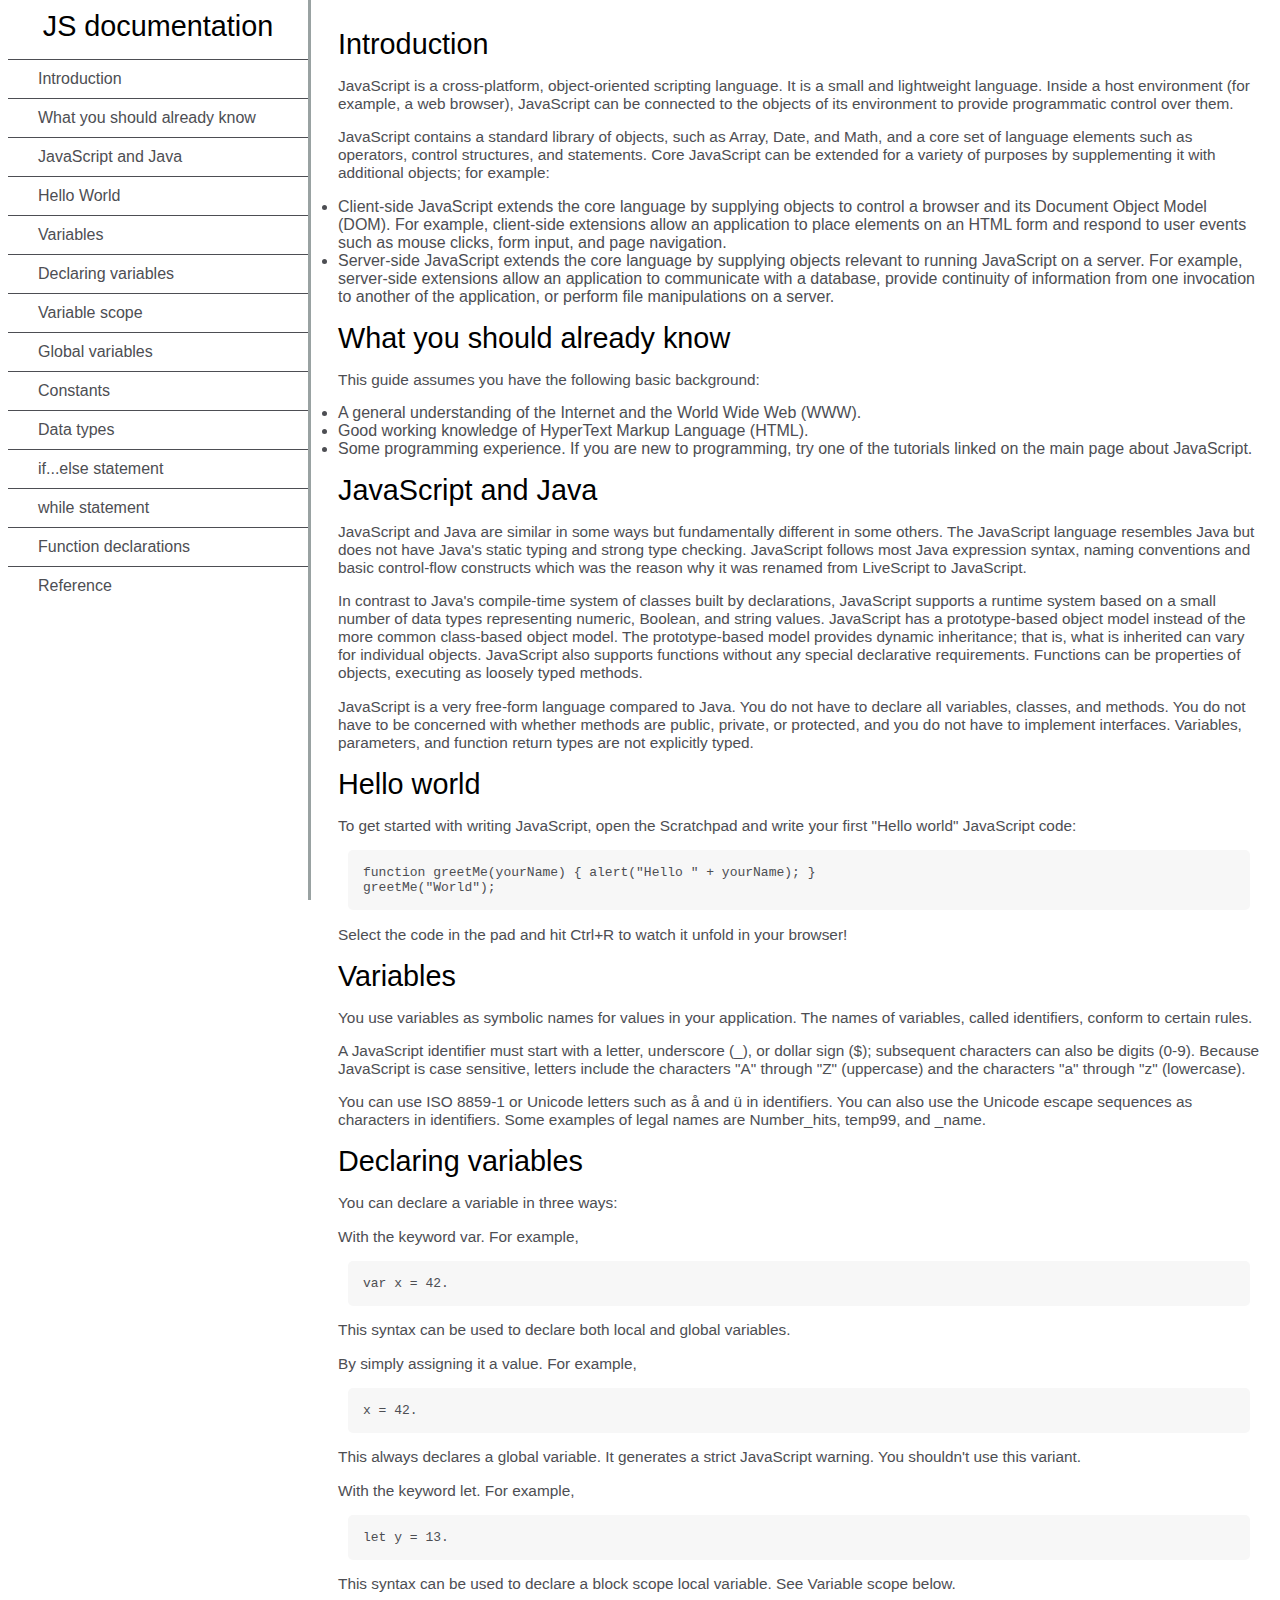
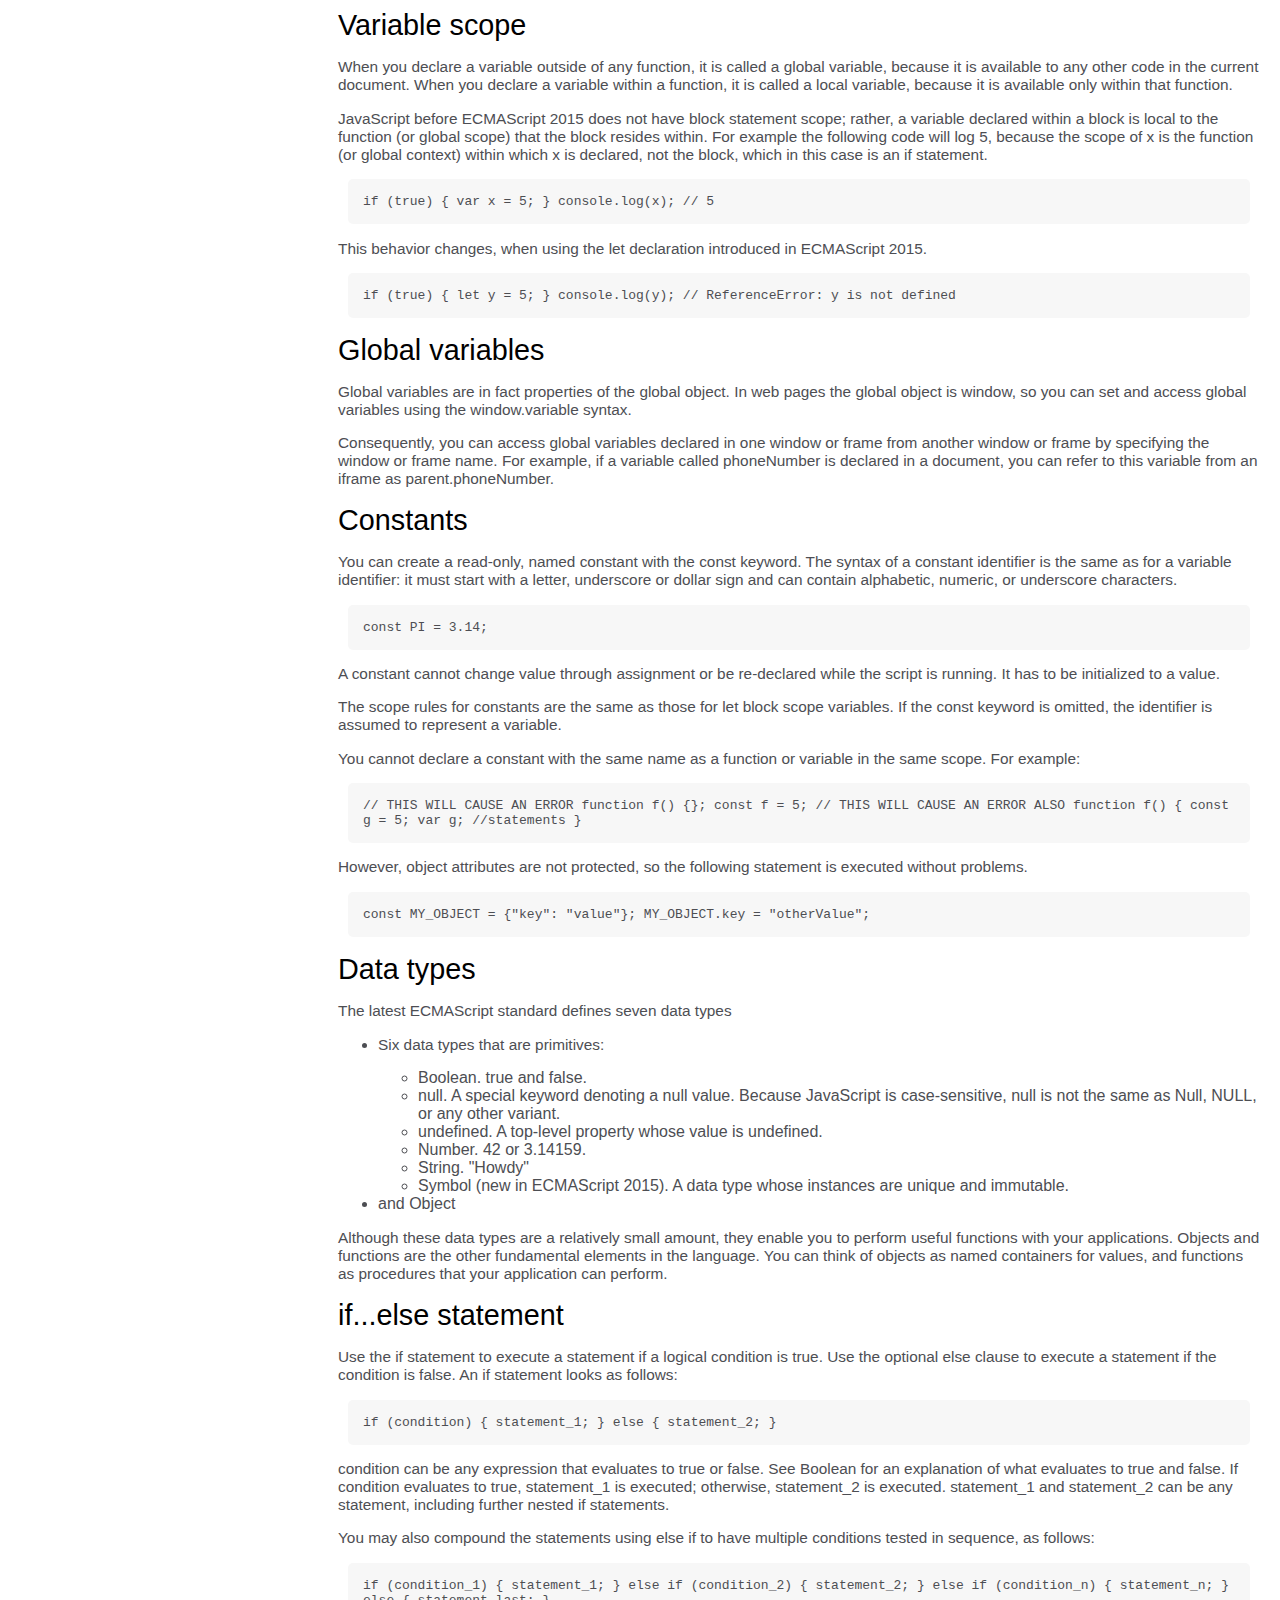
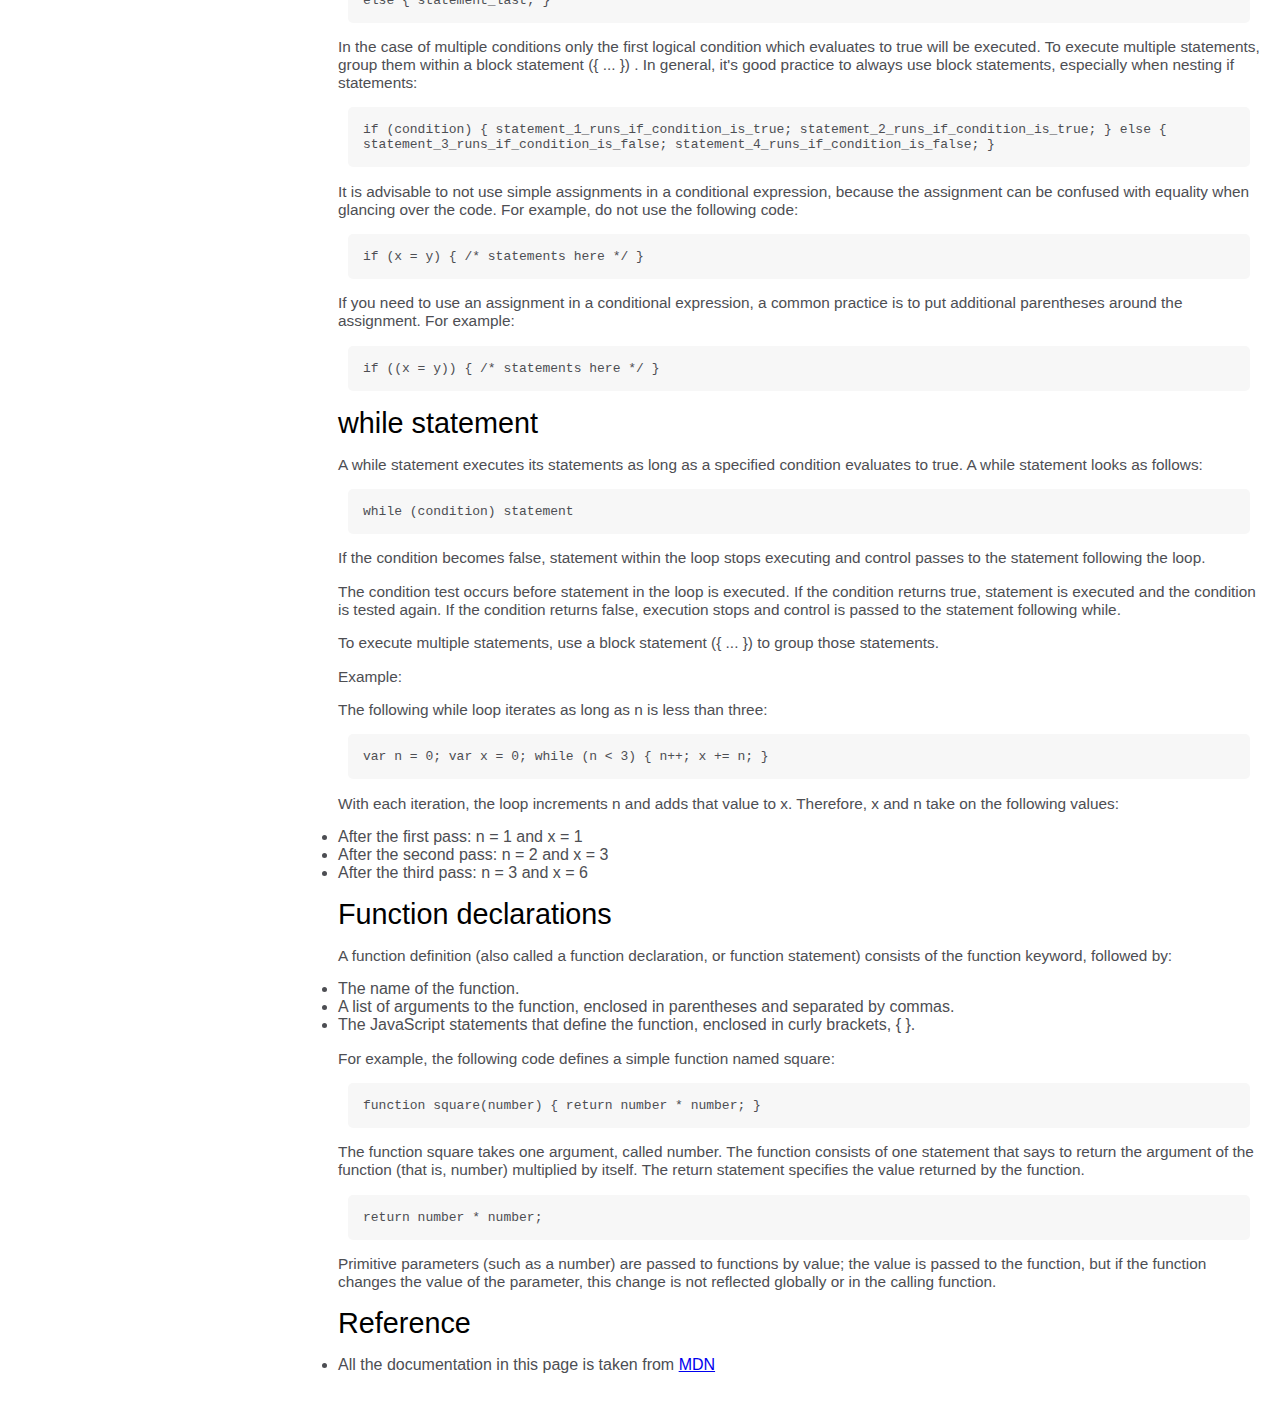
==== commit 5f3fb166: "errores corregidos falta la media query" ====
--- a/Technical Documentation project/index.html
+++ b/Technical Documentation project/index.html
@@ -6,27 +6,28 @@
     <meta name="technical documentation page" content="technical documentation page challenge" />
     <link rel="stylesheet" href="styles.css" />
   </head>
+
   <nav id="navbar">
     <header>JS documentation</header>
-    <ul><li><a class="nav-link" href="#Introduction">Introduction</a></li>
-    <li><a class="nav-link" href="#what_you_should_already_know">What you should already know</a></li>
-    <li><a class="nav-link" href="#javascript_and_java">JavaScript and Java</a></li>
-    <li><a class="nav-link" href="#hello_world">Hello World</a></li>
-    <li><a class="nav-link" href="#variables">Variables</a></li>
-    <li><a class="nav-link" href="#declaring_variables">Declaring variables</a></li>
-    <li><a class="nav-link" href="#variable_scope">Variable scope</a></li>
-    <li><a class="nav-link" href="#global_variables">Global variables</a></li>
-    <li><a class="nav-link" href="#constants">Constants</a></li>
-    <li><a class="nav-link" href="#data_types">Data types</a></li>
-    <li><a class="nav-link" href="#if_else_statement">if...else statement</a></li>
+    <ul>
+    <li><a class="nav-link" href="#Introduction">Introduction</a></li>
+    <li><a class="nav-link" href="#What_you_should_already_know">What you should already know</a></li>
+    <li><a class="nav-link" href="#JavaScript_and_Java">JavaScript and Java</a></li>
+    <li><a class="nav-link" href="#Hello_world">Hello World</a></li>
+    <li><a class="nav-link" href="#Variables">Variables</a></li>
+    <li><a class="nav-link" href="#Declaring_variables">Declaring variables</a></li>
+    <li><a class="nav-link" href="#Variable_scope">Variable scope</a></li>
+    <li><a class="nav-link" href="#Global_variables">Global variables</a></li>
+    <li><a class="nav-link" href="#Constants">Constants</a></li>
+    <li><a class="nav-link" href="#Data_types">Data types</a></li>
+    <li><a class="nav-link" href="#if...else_statement">if...else statement</a></li>
     <li><a class="nav-link" href="#while_statement">while statement</a></li>
-    <li><a class="nav-link" href="#function_declarations">Function declarations</a></li>
-    <li><a class="nav-link" href="#reference">Reference</a></li>
+    <li><a class="nav-link" href="#Function_declarations">Function declarations</a></li>
+    <li><a class="nav-link" href="#Reference">Reference</a></li>
     </ul>
-    
   </nav>
+
   <main id="main-doc">
-    
   <section class="main-section" id="Introduction">
     <header>Introduction</header>
     <article>
@@ -42,7 +43,7 @@
       or perform file manipulations on a server.</li>
     </article>    
   </section>
-  <section class="main-section" id="what_you_should_already_know">
+  <section class="main-section" id="What_you_should_already_know">
     <header>What you should already know</header>
     <article>
       <p>This guide assumes you have the following basic background:</p>
@@ -51,7 +52,7 @@
       <li>Some programming experience. If you are new to programming, try one of the tutorials linked on the main page about JavaScript.</li>
     </article>
   </section>
-  <section class="main-section" id="javascript_and_java">
+  <section class="main-section" id="JavaScript_and_Java">
     <header>JavaScript and Java</header>
     <article>
       <p>JavaScript and Java are similar in some ways but fundamentally different in some others. The JavaScript language resembles Java but does not have Java's static typing and strong type checking. JavaScript follows most Java expression syntax, naming conventions and basic control-flow constructs which was the reason why it was renamed from LiveScript to JavaScript.</p>
@@ -59,7 +60,7 @@
       <p>JavaScript is a very free-form language compared to Java. You do not have to declare all variables, classes, and methods. You do not have to be concerned with whether methods are public, private, or protected, and you do not have to implement interfaces. Variables, parameters, and function return types are not explicitly typed.</p>
     </article>
 </section>
-  <section class="main-section" id="hello_world">
+  <section class="main-section" id="Hello_world">
     <header>Hello world</header>
     <article>
       <p>To get started with writing JavaScript, open the Scratchpad and write your first "Hello world" JavaScript code:</p>
@@ -68,7 +69,7 @@
       <p>Select the code in the pad and hit Ctrl+R to watch it unfold in your browser!</p>
     </article>
   </section>
-  <section class="Variables" id="variables">
+  <section class="main-section" id="Variables">
     <header>Variables</header>
     <article>
       <p>You use variables as symbolic names for values in your application. The names of variables, called identifiers, conform to certain rules.</p>
@@ -76,7 +77,7 @@
       <p>You can use ISO 8859-1 or Unicode letters such as å and ü in identifiers. You can also use the Unicode escape sequences as characters in identifiers. Some examples of legal names are Number_hits, temp99, and _name.</p>
     </article>
   </section>
-  <section class="main-section" id="declaring_variables">
+  <section class="main-section" id="Declaring_variables">
     <header>Declaring variables</header>
     <article>
       <p>You can declare a variable in three ways:</p>
@@ -91,8 +92,8 @@
       <p>This syntax can be used to declare a block scope local variable. See Variable scope below.</p>
     </article>
   </section>
-    <section class="main-section" id="variable_scope">
-      <header>Variable Scope</header>
+    <section class="main-section" id="Variable_scope">
+      <header>Variable scope</header>
       <article>
         <p>When you declare a variable outside of any function, it is called a global variable, because it is available to any other code in the current document. When you declare a variable within a function, it is called a local variable, because it is available only within that function.</p>
         <p>JavaScript before ECMAScript 2015 does not have block statement scope; rather, a variable declared within a block is local to the function (or global scope) that the block resides within. For example the following code will log 5, because the scope of x is the function (or global context) within which x is declared, not the block, which in this case is an if statement.</p>
@@ -101,14 +102,14 @@
         <code>if (true) { let y = 5; } console.log(y); // ReferenceError: y is not defined</code>
       </article>
     </section>
-    <section class="main-section" id="global_variables">
+    <section class="main-section" id="Global_variables">
       <header>Global variables</header>
       <article>
       <p>Global variables are in fact properties of the global object. In web pages the global object is window, so you can set and access global variables using the window.variable syntax.</p>
       <p>Consequently, you can access global variables declared in one window or frame from another window or frame by specifying the window or frame name. For example, if a variable called phoneNumber is declared in a document, you can refer to this variable from an iframe as parent.phoneNumber.</p>
       </article>
     </section>
-    <section class="main-section" id="constants">
+    <section class="main-section" id="Constants">
       <header>Constants</header>
       <article>
         <p>You can create a read-only, named constant with the const keyword. The syntax of a constant identifier is the same as for a variable identifier: it must start with a letter, underscore or dollar sign and can contain alphabetic, numeric, or underscore characters.</p>
@@ -124,7 +125,7 @@
           "otherValue";</code>
         </article>
     </section>
-    <section class="main-section" id="data_types">
+    <section class="main-section" id="Data_types">
       <header>Data types</header>
       <article>
         <p>The latest ECMAScript standard defines seven data types</p>
@@ -144,7 +145,7 @@
         <p>Although these data types are a relatively small amount, they enable you to perform useful functions with your applications. Objects and functions are the other fundamental elements in the language. You can think of objects as named containers for values, and functions as procedures that your application can perform.</p>
       </article>
     </section>
-  <section class="main-section" id="if_else_statement">
+  <section class="main-section" id="if...else_statement">
     <header>if...else statement</header>
     <article>
       <p>Use the if statement to execute a statement if a logical condition is true. Use the optional else clause to execute a statement if the condition is false. An if statement looks as follows:</p>
@@ -182,7 +183,7 @@
       </article>
     </section>
   </section>
-  <section class="main-section" id="function_declarations">
+  <section class="main-section" id="Function_declarations">
     <header>Function declarations</header>
     <article>
       <p>A function definition (also called a function declaration, or function statement) consists of the function keyword, followed by:</p>
@@ -196,7 +197,7 @@
       <p>Primitive parameters (such as a number) are passed to functions by value; the value is passed to the function, but if the function changes the value of the parameter, this change is not reflected globally or in the calling function.</p>
     </article>
   </section>
-  <section class="main-section" id="reference">
+  <section class="main-section" id="Reference">
     <header>Reference</header>
     <article>
       <li>All the documentation in this page is taken from <a href="https://developer.mozilla.org/en-US/docs/Web/JavaScript/Guide">MDN</a></li>
--- a/Technical Documentation project/styles.css
+++ b/Technical Documentation project/styles.css
@@ -28,6 +28,16 @@
     color: #4d4e53;
     margin: 16px 0px;
 }
+article{
+    margin:15px;
+}
+header {
+    color: black;
+    margin: 10px;
+    text-align: center;
+    font-size: 1.8em;
+    font-weight: thin;
+  }
 .nav-link{
     font-size: 16px;
     padding:10px 30px;
